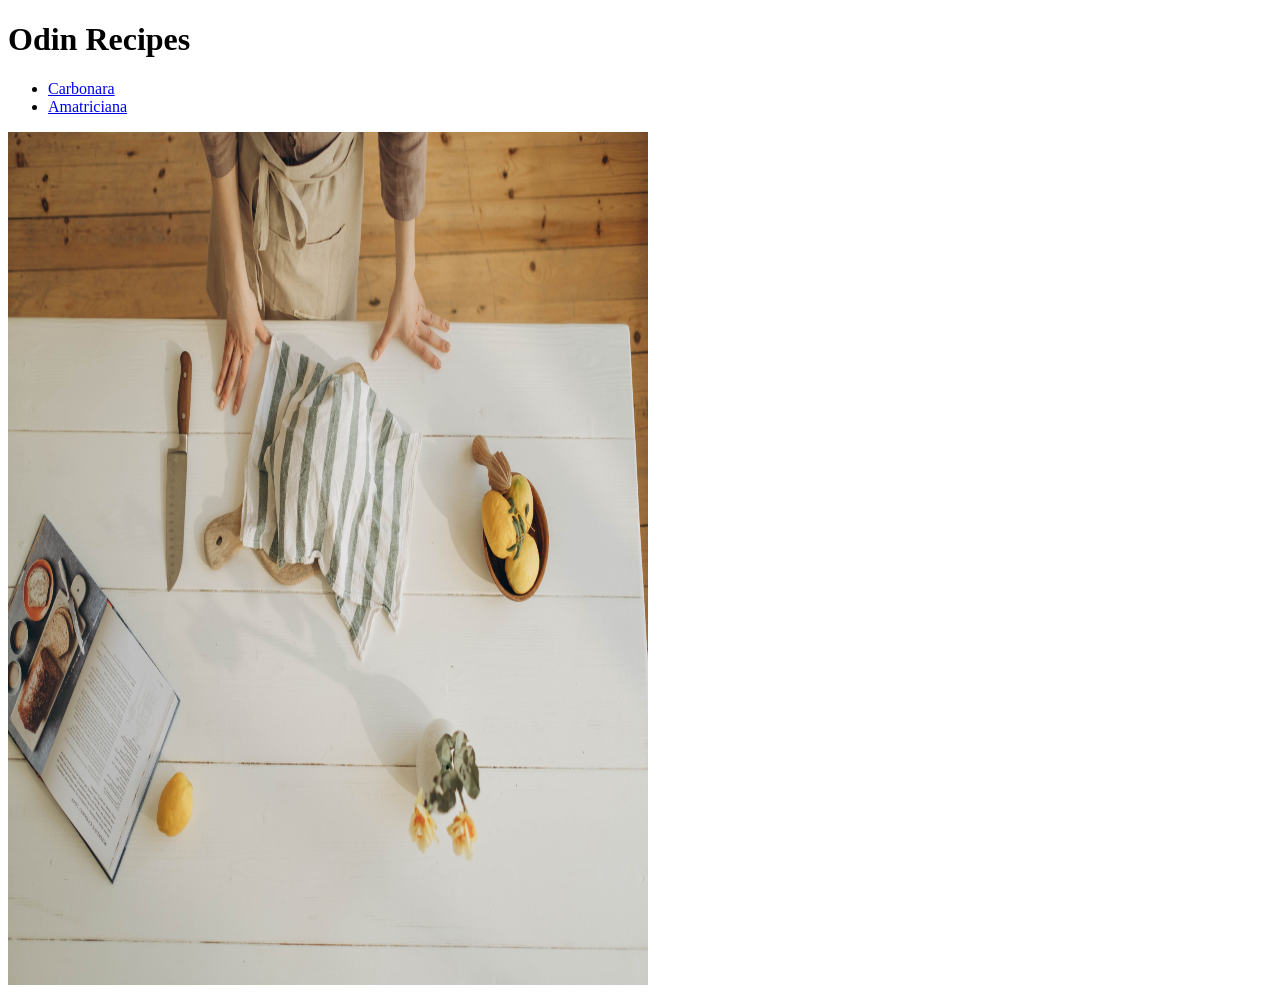
==== index.html @ d5a4f56c "Created the homepage and added two new recipes: Carbonara and Amatriciana." ====
<!DOCTYPE html>
<html lang="en">
<head>
    <meta charset="UTF-8">
    <title>Odin-Recipes</title>
</head>
<body>
    <h1>Odin Recipes</h1>
    <ul>
        <li><a href="./recipes/carbonara.html">Carbonara</a></li>
        <li><a href="./recipes/amatriciana.html">Amatriciana</a></li>
    </ul> 

    <img src="./images/ricette.jpg" height="853" width="640">
</body>
</html>
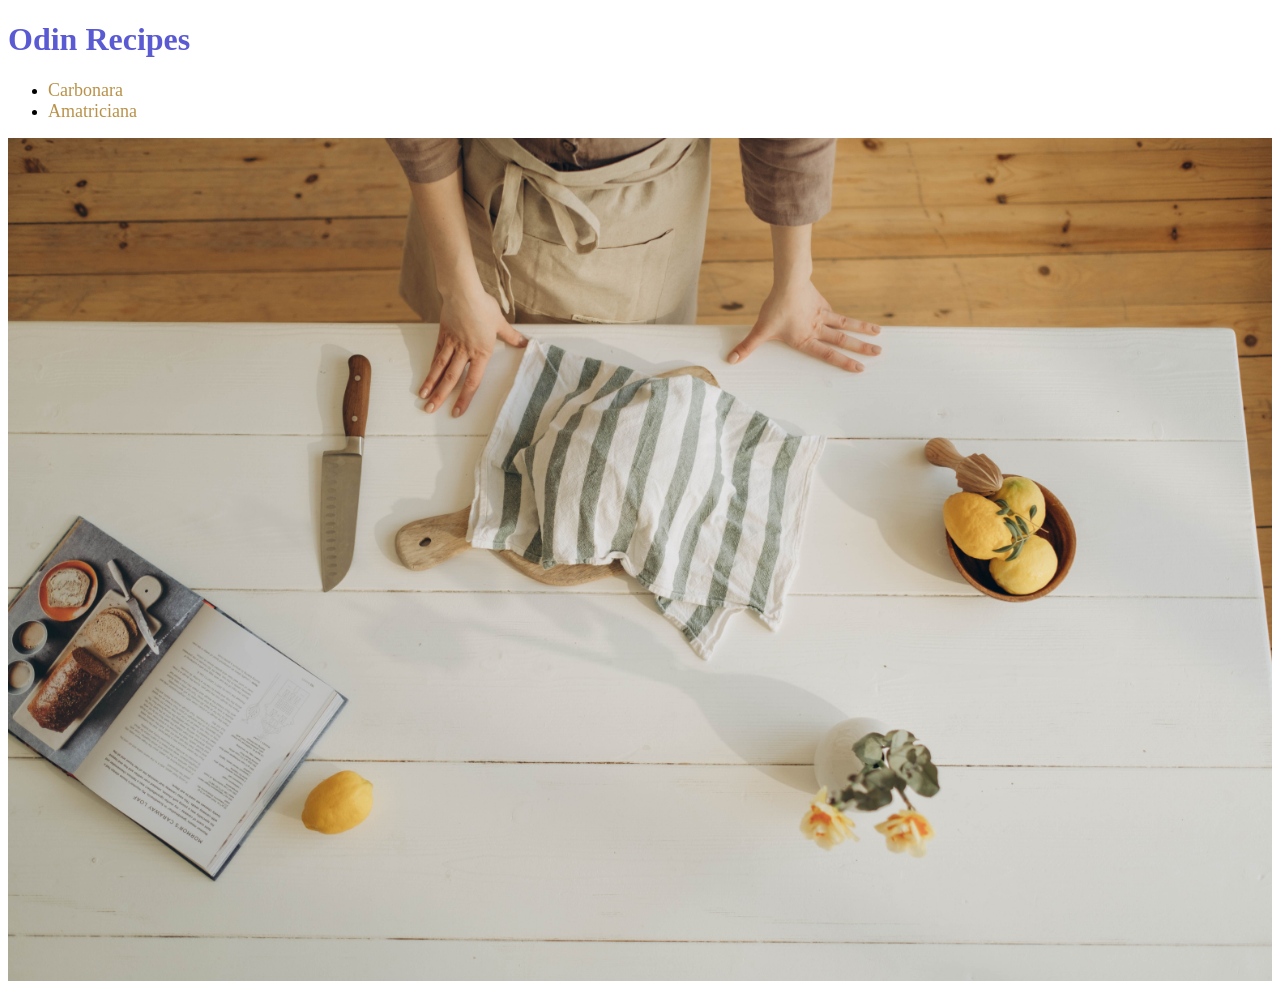
==== commit d9c64460: "Added colors and layout using CSS." ====
--- a/index.html
+++ b/index.html
@@ -3,14 +3,15 @@
 <head>
     <meta charset="UTF-8">
     <title>Odin-Recipes</title>
+    <link rel="stylesheet" href="style.css">
 </head>
 <body>
-    <h1>Odin Recipes</h1>
-    <ul>
+    <h1 id="title-index">Odin Recipes</h1>
+    <ul class="lista_ricette">
         <li><a href="./recipes/carbonara.html">Carbonara</a></li>
         <li><a href="./recipes/amatriciana.html">Amatriciana</a></li>
     </ul> 
 
-    <img src="./images/ricette.jpg" height="853" width="640">
+    <img src="./images/ricette.jpg" class="image-index">
 </body>
 </html>
--- a/style.css
+++ b/style.css
@@ -0,0 +1,81 @@
+
+/* ---------------------------------- index ---------------------------------*/
+
+#title-index{
+    color:rgb(90, 90, 211);
+}
+
+.lista_ricette a{
+    color: rgb(185, 145, 72);
+    font-size: large;
+    text-decoration: none;
+}
+
+
+
+/*----------------------------------- recipes -----------------------------------*/
+
+#title-amatriciana{
+    color: red;
+    text-align: center;
+    margin-bottom: 0;
+}
+
+#title-carbonara{
+    color: rgb(193, 193, 7);
+    text-align: center;
+    margin-bottom: 0;
+}
+
+.colonna-sinistra{
+    display: inline-block;
+    width: 55%;
+    vertical-align: top;
+    margin-top: 10px;
+}
+
+.colonna-sinistra li{
+    margin-bottom: 15px;
+}
+
+.colonna-destra{
+    display: inline-block;
+    width: 40%;
+    vertical-align: top;
+}
+
+.image-carbonara,
+.image-amatriciana{
+    width: 100%;
+    height: 100%;
+    object-fit: cover;
+    margin-top: 40px;
+}
+
+.button-home{
+    display: block;
+    margin-top: 50px;
+    padding: 20px;
+    font-size: large;
+    font-weight: bold;
+    cursor: pointer;
+    border: none;
+}
+
+.button-home a{
+    text-decoration: none;
+    display: block;
+}
+
+p{
+    white-space: pre-line;
+}
+
+.description{
+    text-align: center;
+}
+
+.image-index{
+    width: 100%;
+    height: auto;
+}
